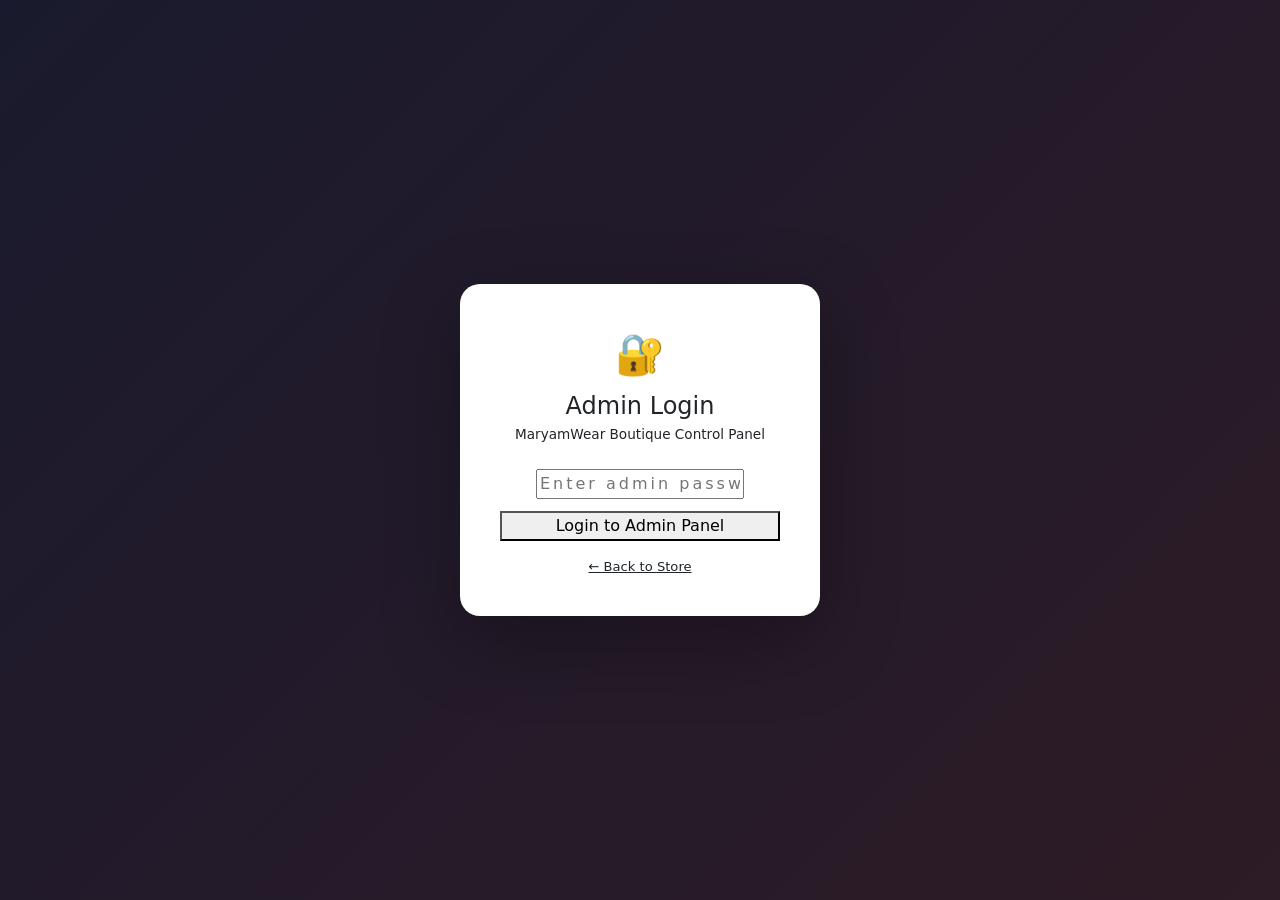
==== admin.html @ 5d478c79 "Add files via upload" ====
<!DOCTYPE html>
<html lang="en">
<head>
  <meta charset="UTF-8"/>
  <meta name="viewport" content="width=device-width, initial-scale=1.0"/>
  <title>Admin Panel — MaryamWear Boutique</title>
  <link href="https://cdn.jsdelivr.net/npm/bootstrap@5.3.2/dist/css/bootstrap.min.css" rel="stylesheet">
  <link rel="stylesheet" href="../css/style.css">
  <link rel="stylesheet" href="../css/admin.css">
</head>
<body>

<!-- ══════════════════════════════════════════
     AUTH GATE
══════════════════════════════════════════ -->
<div id="authGate" style="
  position:fixed;inset:0;background:linear-gradient(135deg,#1a1a2e,#2d1b25);
  display:flex;align-items:center;justify-content:center;z-index:9999;">
  <div style="background:#fff;border-radius:20px;padding:40px;width:360px;max-width:90%;text-align:center;box-shadow:0 24px 80px rgba(0,0,0,0.3);">
    <div style="font-size:2.5rem;margin-bottom:8px;">🔐</div>
    <h2 style="font-family:var(--font-head);font-size:1.5rem;margin-bottom:4px;color:var(--dark);">Admin Login</h2>
    <p style="font-size:0.85rem;color:var(--muted);margin-bottom:24px;">MaryamWear Boutique Control Panel</p>
    <input type="password" id="adminPass" class="form-input-admin" placeholder="Enter admin password"
      style="margin-bottom:12px;text-align:center;letter-spacing:3px;"
      onkeydown="if(event.key==='Enter') adminLogin()">
    <div id="authError" style="display:none;color:#c0392b;font-size:0.82rem;margin-bottom:12px;">
      ✕ Incorrect password. Try <strong>admin123</strong>
    </div>
    <button class="btn-primary-custom w-100" onclick="adminLogin()" style="justify-content:center;">
      Login to Admin Panel
    </button>
    <a href="../index.html" style="display:block;margin-top:16px;font-size:0.82rem;color:var(--muted);">← Back to Store</a>
  </div>
</div>

<!-- ══════════════════════════════════════════
     ADMIN PANEL
══════════════════════════════════════════ -->
<div id="adminPanel" style="display:none;">
<div class="admin-wrapper">

  <!-- ── Sidebar ── -->
  <aside class="admin-sidebar" id="adminSidebar">
    <div class="admin-sidebar-brand">
      <div class="brand-name">Maryam<span>Wear</span></div>
      <div class="brand-sub">Admin Dashboard</div>
    </div>
    <nav class="admin-nav">
      <div class="admin-nav-label">Main</div>
      <button class="admin-nav-item active" data-section="products" onclick="setNavActive(this);showAdminSection('products')">
        <span class="nav-icon">📦</span> Products
      </button>
      <button class="admin-nav-item" data-section="orders" onclick="setNavActive(this);showAdminSection('orders')">
        <span class="nav-icon">🛒</span> Orders
      </button>

      <div class="admin-nav-label">Store</div>
      <a class="admin-nav-item" href="../index.html" target="_blank">
        <span class="nav-icon">🏪</span> View Store
      </a>
      <a class="admin-nav-item" href="products.html" target="_blank">
        <span class="nav-icon">🛍️</span> Shop Page
      </a>

      <div class="admin-nav-label">Account</div>
      <button class="admin-nav-item" onclick="adminLogout()">
        <span class="nav-icon">🚪</span> Logout
      </button>
    </nav>
  </aside>

  <!-- ── Main ── -->
  <div class="admin-main">

    <!-- Topbar -->
    <div class="admin-topbar">
      <div style="display:flex;align-items:center;gap:14px;">
        <button onclick="document.getElementById('adminSidebar').classList.toggle('open')"
          style="display:none;background:none;border:none;font-size:1.4rem;cursor:pointer;" id="hamburgerBtn">☰</button>
        <div class="admin-topbar-title" id="topbarTitle">Products</div>
      </div>
      <div style="display:flex;align-items:center;gap:12px;">
        <span style="font-size:0.82rem;color:var(--muted);">Logged in as <strong style="color:var(--dark);">Admin</strong></span>
        <button class="action-btn btn-delete" onclick="adminLogout()" style="padding:6px 12px;">Logout</button>
      </div>
    </div>

    <!-- Content -->
    <div class="admin-content" id="adminContentArea">

      <!-- ════════════════════════════════
           PRODUCTS SECTION
      ════════════════════════════════ -->
      <div id="section-products">

        <!-- Stat Cards -->
        <div class="row g-3 mb-4">
          <div class="col-6 col-lg-3">
            <div class="stat-card">
              <div class="stat-icon" style="background:#e8f5ee;">📦</div>
              <div>
                <div class="stat-num" id="statTotal">0</div>
                <div class="stat-label">Total Products</div>
              </div>
            </div>
          </div>
          <div class="col-6 col-lg-3">
            <div class="stat-card">
              <div class="stat-icon" style="background:#e6f1fb;">✅</div>
              <div>
                <div class="stat-num" id="statInStock">0</div>
                <div class="stat-label">In Stock</div>
              </div>
            </div>
          </div>
          <div class="col-6 col-lg-3">
            <div class="stat-card">
              <div class="stat-icon" style="background:var(--primary-lt);">🏷️</div>
              <div>
                <div class="stat-num" id="statOnSale">0</div>
                <div class="stat-label">On Sale</div>
              </div>
            </div>
          </div>
          <div class="col-6 col-lg-3">
            <div class="stat-card">
              <div class="stat-icon" style="background:#fff4e6;">🛒</div>
              <div>
                <div class="stat-num" id="statOrders">0</div>
                <div class="stat-label">Total Orders</div>
              </div>
            </div>
          </div>
        </div>

        <!-- ── ADD PRODUCT FORM ─────────── -->
        <div id="formSection" class="admin-form-section mb-4">
          <div class="admin-card">
            <div class="admin-card-header">
              <div class="admin-card-title" id="formSectionTitle">Add New Product</div>
              <button class="action-btn btn-delete" onclick="cancelForm()">✕ Cancel</button>
            </div>
            <div class="admin-card-body">
              <form id="productForm" onsubmit="event.preventDefault(); submitProduct();">

                <div class="form-row">
                  <!-- Product Name -->
                  <div class="form-group">
                    <label class="form-label-admin">Product Name <span class="required">*</span></label>
                    <input type="text" id="fName" class="form-input-admin" placeholder="e.g. Zara Lawn 3-Piece">
                    <div class="error-msg" id="errName"></div>
                  </div>
                  <!-- Category -->
                  <div class="form-group">
                    <label class="form-label-admin">Category <span class="required">*</span></label>
                    <select id="fCategory" class="form-input-admin">
                      <option value="lawn">🌸 Lawn Collection</option>
                      <option value="formal">👑 Formal Wear</option>
                      <option value="casual">👗 Casual Wear</option>
                    </select>
                  </div>
                </div>

                <div class="form-row">
                  <!-- Price -->
                  <div class="form-group">
                    <label class="form-label-admin">Original Price (Rs.) <span class="required">*</span></label>
                    <input type="number" id="fPrice" class="form-input-admin" placeholder="e.g. 3500" min="1">
                    <div class="error-msg" id="errPrice"></div>
                  </div>
                  <!-- Stock -->
                  <div class="form-group">
                    <label class="form-label-admin">Stock Quantity <span class="required">*</span></label>
                    <input type="number" id="fStock" class="form-input-admin" placeholder="e.g. 20" min="0">
                    <div class="error-msg" id="errStock"></div>
                  </div>
                </div>

                <div class="form-row">
                  <!-- Emoji -->
                  <div class="form-group">
                    <label class="form-label-admin">Emoji Icon</label>
                    <input type="text" id="fEmoji" class="form-input-admin" placeholder="e.g. 👗 🌸 👑" maxlength="4">
                  </div>
                  <!-- Colors -->
                  <div class="form-group">
                    <label class="form-label-admin">Colors (comma separated)</label>
                    <input type="text" id="fColors" class="form-input-admin" placeholder="e.g. Pink, Blue, White">
                  </div>
                </div>

                <!-- Description -->
                <div class="form-group">
                  <label class="form-label-admin">Description</label>
                  <textarea id="fDescription" class="form-input-admin" rows="3"
                    placeholder="Brief description of the product..."></textarea>
                </div>

                <!-- Sizes -->
                <div class="form-group">
                  <label class="form-label-admin">Available Sizes</label>
                  <div class="checkbox-group">
                    <label class="checkbox-item"><input type="checkbox" class="size-check" value="S"> S</label>
                    <label class="checkbox-item"><input type="checkbox" class="size-check" value="M"> M</label>
                    <label class="checkbox-item"><input type="checkbox" class="size-check" value="L"> L</label>
                    <label class="checkbox-item"><input type="checkbox" class="size-check" value="XL"> XL</label>
                    <label class="checkbox-item"><input type="checkbox" class="size-check" value="XXL"> XXL</label>
                    <label class="checkbox-item"><input type="checkbox" class="size-check" value="Unstitched"> Unstitched</label>
                  </div>
                </div>

                <!-- Flags -->
                <div class="form-group">
                  <label class="form-label-admin">Product Flags</label>
                  <div class="checkbox-group">
                    <label class="checkbox-item">
                      <input type="checkbox" id="fOnSale">
                      🏷️ Mark as Sale (20% off applied automatically)
                    </label>
                    <label class="checkbox-item">
                      <input type="checkbox" id="fIsNew">
                      ✨ Mark as New Arrival
                    </label>
                  </div>
                </div>

                <!-- Submit -->
                <div style="display:flex;gap:12px;flex-wrap:wrap;">
                  <button type="submit" class="btn-primary-custom" id="formSubmitBtn">
                    + Add Product
                  </button>
                  <button type="button" class="btn-outline-custom" onclick="cancelForm()">
                    Cancel
                  </button>
                </div>

              </form>
            </div>
          </div>
        </div>

        <!-- ── PRODUCT TABLE ─────────────── -->
        <div id="tableSection" class="admin-card">
          <div class="admin-card-header">
            <div class="admin-card-title">All Products</div>
            <div style="display:flex;gap:10px;flex-wrap:wrap;align-items:center;">
              <!-- Table search -->
              <div class="table-search-wrap">
                <input type="text" class="table-search" placeholder="Search products..."
                  oninput="refreshTable(this.value)">
              </div>
              <!-- Add button -->
              <button class="btn-primary-custom" onclick="openAddForm()">
                + Add Product
              </button>
            </div>
          </div>
          <!-- Scrollable table wrapper -->
          <div style="overflow-x:auto;">
            <table class="product-table">
              <thead>
                <tr>
                  <th>Product</th>
                  <th>Category</th>
                  <th>Price</th>
                  <th>Stock</th>
                  <th>Tags</th>
                  <th>Added</th>
                  <th>Actions</th>
                </tr>
              </thead>
              <tbody id="productTableBody">
                <tr><td colspan="7" style="text-align:center;padding:30px;color:var(--muted);">Loading...</td></tr>
              </tbody>
            </table>
          </div>
        </div>

      </div><!-- /section-products -->

      <!-- ════════════════════════════════
           ORDERS SECTION
      ════════════════════════════════ -->
      <div id="section-orders" style="display:none;">
        <div class="admin-card">
          <div class="admin-card-header">
            <div class="admin-card-title">Orders</div>
          </div>
          <div class="admin-card-body" id="ordersBody">
            <div style="text-align:center;padding:40px;color:var(--muted);">
              <div style="font-size:3rem;margin-bottom:12px;">🛒</div>
              <h4 style="font-family:var(--font-head);color:var(--dark);margin-bottom:6px;">No orders yet</h4>
              <p style="font-size:0.9rem;">Orders placed through the checkout page will appear here.</p>
            </div>
          </div>
        </div>
      </div>

    </div><!-- /admin-content -->
  </div><!-- /admin-main -->
</div><!-- /admin-wrapper -->
</div><!-- /adminPanel -->

<!-- ── Delete Confirm Overlay ── -->
<div class="confirm-overlay" id="confirmOverlay">
  <div class="confirm-box">
    <div class="confirm-icon">🗑️</div>
    <div class="confirm-title">Delete Product?</div>
    <div class="confirm-msg">
      Are you sure you want to delete <strong id="deleteProductName"></strong>?<br>
      This action cannot be undone.
    </div>
    <div style="display:flex;gap:10px;justify-content:center;">
      <button class="btn-outline-custom" onclick="cancelDelete()">Cancel</button>
      <button class="btn-primary-custom" onclick="executeDelete()"
        style="background:var(--primary);">Yes, Delete</button>
    </div>
  </div>
</div>

<script src="https://cdn.jsdelivr.net/npm/bootstrap@5.3.2/dist/js/bootstrap.bundle.min.js"></script>
<script type="module">
  import {
    getAll, getById, create, update, remove, seedProducts
  } from '../js/db.js';
  import { showToast } from '../js/ui.js';

  // ── Constants ─────────────────────────────────────────────────
  const COLLECTION = 'products';
  const ADMIN_PASS = 'admin123';
  let editingId    = null;
  let deleteTarget = null;
  let tableSearch  = '';

  // ── Seed demo data ────────────────────────────────────────────
  seedProducts();

  // ══════════════════════════════════════════════════════════════
  //  AUTH
  // ══════════════════════════════════════════════════════════════
  function checkAuth() {
    const authed = localStorage.getItem('mw_admin') === 'true';
    document.getElementById('authGate').style.display   = authed ? 'none' : 'flex';
    document.getElementById('adminPanel').style.display = authed ? 'flex' : 'none';
    if (authed) { refreshStats(); refreshTable(''); }
  }

  window.adminLogin = function() {
    const pass = document.getElementById('adminPass').value;
    const err  = document.getElementById('authError');
    if (pass === ADMIN_PASS) {
      localStorage.setItem('mw_admin', 'true');
      err.style.display = 'none';
      document.getElementById('adminPass').classList.remove('error');
      checkAuth();
      showToast('Welcome back, Admin!', 'success');
    } else {
      err.style.display = 'block';
      document.getElementById('adminPass').classList.add('error');
    }
  };

  window.adminLogout = function() {
    localStorage.removeItem('mw_admin');
    checkAuth();
  };

  // ══════════════════════════════════════════════════════════════
  //  STATS
  // ══════════════════════════════════════════════════════════════
  function refreshStats() {
    const products = getAll(COLLECTION);
    const orders   = getAll('orders');
    document.getElementById('statTotal').textContent   = products.length;
    document.getElementById('statInStock').textContent = products.filter(p => p.stock > 0).length;
    document.getElementById('statOnSale').textContent  = products.filter(p => p.onSale).length;
    document.getElementById('statOrders').textContent  = orders.length;
  }

  // ══════════════════════════════════════════════════════════════
  //  TABLE
  // ══════════════════════════════════════════════════════════════
  window.refreshTable = function(search = tableSearch) {
    tableSearch = search;
    let products = getAll(COLLECTION);
    if (search.trim()) {
      const q = search.toLowerCase();
      products = products.filter(p =>
        p.name.toLowerCase().includes(q) || p.category.toLowerCase().includes(q)
      );
    }
    const tbody = document.getElementById('productTableBody');
    if (!tbody) return;
    if (products.length === 0) {
      tbody.innerHTML = `<tr><td colspan="7" style="text-align:center;padding:40px;color:var(--muted);">
        ${search ? '🔍 No products match your search.' : '📦 No products yet. Click "+ Add Product" to start!'}
      </td></tr>`;
      return;
    }
    tbody.innerHTML = products.map(p => {
      const dp = p.onSale ? Math.round(p.price * 0.8) : p.price;
      let stockBadge;
      if (p.stock === 0)     stockBadge = `<span class="status-badge status-out">Out of Stock</span>`;
      else if (p.stock <= 5) stockBadge = `<span class="status-badge status-low-stock">Low (${p.stock})</span>`;
      else                   stockBadge = `<span class="status-badge status-in-stock">In Stock (${p.stock})</span>`;
      return `<tr>
        <td>
          <div class="product-name-cell">
            <div class="product-emoji-thumb">${p.emoji || '👗'}</div>
            <div>
              <div style="font-weight:600;color:var(--dark);font-size:0.88rem;">${p.name}</div>
              <div style="font-size:0.76rem;color:var(--muted);margin-top:1px;">${(p.sizes||[]).join(', ')}</div>
            </div>
          </div>
        </td>
        <td style="text-transform:capitalize;font-size:0.85rem;">${p.category}</td>
        <td>
          <div style="font-weight:700;color:var(--primary);">Rs. ${dp.toLocaleString()}</div>
          ${p.onSale ? `<div style="font-size:0.75rem;color:var(--muted);text-decoration:line-through;">Rs. ${p.price.toLocaleString()}</div>` : ''}
        </td>
        <td>${stockBadge}</td>
        <td>
          ${p.onSale ? '<span class="status-badge status-sale">Sale</span> ' : ''}
          ${p.isNew  ? '<span class="status-badge status-in-stock">New</span>' : ''}
          ${!p.onSale && !p.isNew ? '<span style="color:var(--muted);font-size:0.82rem;">—</span>' : ''}
        </td>
        <td style="font-size:0.78rem;color:var(--muted);">
          ${p.createdAt ? new Date(p.createdAt).toLocaleDateString('en-PK') : '—'}
        </td>
        <td>
          <div style="display:flex;gap:6px;">
            <button class="action-btn btn-edit"   onclick="openEditForm('${p.id}')">✏️ Edit</button>
            <button class="action-btn btn-delete" onclick="confirmDelete('${p.id}','${p.name.replace(/'/g,"\\'")}')">🗑 Delete</button>
          </div>
        </td>
      </tr>`;
    }).join('');
  };

  // ══════════════════════════════════════════════════════════════
  //  FORM OPEN / CLOSE
  // ══════════════════════════════════════════════════════════════
  window.openAddForm = function() {
    editingId = null;
    clearForm();
    document.getElementById('formSectionTitle').textContent = 'Add New Product';
    document.getElementById('formSubmitBtn').textContent    = '+ Add Product';
    document.getElementById('formSection').classList.add('visible');
    document.getElementById('formSection').scrollIntoView({ behavior: 'smooth', block: 'start' });
  };

  window.openEditForm = function(id) {
    const p = getById(COLLECTION, id);
    if (!p) return;
    editingId = id;
    document.getElementById('fName').value        = p.name        || '';
    document.getElementById('fCategory').value    = p.category    || 'lawn';
    document.getElementById('fPrice').value       = p.price       || '';
    document.getElementById('fStock').value       = p.stock       || '';
    document.getElementById('fEmoji').value       = p.emoji       || '';
    document.getElementById('fDescription').value = p.description || '';
    document.getElementById('fColors').value      = (p.colors||[]).join(', ');
    document.getElementById('fOnSale').checked    = !!p.onSale;
    document.getElementById('fIsNew').checked     = !!p.isNew;
    document.querySelectorAll('.size-check').forEach(cb => {
      cb.checked = (p.sizes||[]).includes(cb.value);
    });
    document.getElementById('formSectionTitle').textContent = 'Edit Product';
    document.getElementById('formSubmitBtn').textContent    = '💾 Save Changes';
    document.getElementById('formSection').classList.add('visible');
    document.getElementById('formSection').scrollIntoView({ behavior: 'smooth', block: 'start' });
  };

  window.cancelForm = function() {
    clearForm();
    document.getElementById('formSection').classList.remove('visible');
  };

  function clearForm() {
    document.getElementById('productForm').reset();
    editingId = null;
    document.querySelectorAll('.form-input-admin').forEach(el => el.classList.remove('error'));
    document.querySelectorAll('.error-msg').forEach(el => el.classList.remove('visible'));
  }

  // ══════════════════════════════════════════════════════════════
  //  FORM SUBMIT — CREATE or UPDATE
  // ══════════════════════════════════════════════════════════════
  window.submitProduct = function() {
    if (!validateForm()) return;
    const sizes  = [...document.querySelectorAll('.size-check:checked')].map(cb => cb.value);
    const colors = document.getElementById('fColors').value.split(',').map(s => s.trim()).filter(Boolean);
    const data   = {
      name:        document.getElementById('fName').value.trim(),
      category:    document.getElementById('fCategory').value,
      price:       Number(document.getElementById('fPrice').value),
      stock:       Number(document.getElementById('fStock').value),
      emoji:       document.getElementById('fEmoji').value.trim() || '👗',
      description: document.getElementById('fDescription').value.trim(),
      sizes, colors,
      onSale: document.getElementById('fOnSale').checked,
      isNew:  document.getElementById('fIsNew').checked,
      image:  '',
    };
    if (editingId) {
      update(COLLECTION, editingId, data);
      showToast(`"${data.name}" updated!`, 'success');
    } else {
      create(COLLECTION, data);
      showToast(`"${data.name}" added to catalog!`, 'success');
    }
    clearForm();
    document.getElementById('formSection').classList.remove('visible');
    refreshStats();
    refreshTable('');
  };

  function validateForm() {
    let valid = true;
    const rules = [
      { id:'fName',  errId:'errName',  check: v => v.trim().length >= 3, msg:'Name must be at least 3 characters.' },
      { id:'fPrice', errId:'errPrice', check: v => Number(v) > 0,        msg:'Price must be greater than 0.'       },
      { id:'fStock', errId:'errStock', check: v => Number(v) >= 0,       msg:'Stock cannot be negative.'           },
    ];
    rules.forEach(({ id, errId, check, msg }) => {
      const el  = document.getElementById(id);
      const err = document.getElementById(errId);
      const ok  = check(el.value);
      el.classList.toggle('error', !ok);
      if (err) { err.textContent = msg; err.classList.toggle('visible', !ok); }
      if (!ok) valid = false;
    });
    return valid;
  }

  // ══════════════════════════════════════════════════════════════
  //  DELETE
  // ══════════════════════════════════════════════════════════════
  window.confirmDelete = function(id, name) {
    deleteTarget = id;
    document.getElementById('deleteProductName').textContent = name;
    document.getElementById('confirmOverlay').classList.add('visible');
  };

  window.cancelDelete = function() {
    deleteTarget = null;
    document.getElementById('confirmOverlay').classList.remove('visible');
  };

  window.executeDelete = function() {
    if (!deleteTarget) return;
    const p = getById(COLLECTION, deleteTarget);
    remove(COLLECTION, deleteTarget);
    document.getElementById('confirmOverlay').classList.remove('visible');
    showToast(`"${p?.name || 'Product'}" deleted.`, 'error');
    deleteTarget = null;
    refreshStats();
    refreshTable('');
  };

  // ══════════════════════════════════════════════════════════════
  //  SECTION SWITCHER + NAV
  // ══════════════════════════════════════════════════════════════
  window.showAdminSection = function(section) {
    document.getElementById('section-products').style.display = section === 'products' ? 'block' : 'none';
    document.getElementById('section-orders').style.display   = section === 'orders'   ? 'block' : 'none';
    document.getElementById('topbarTitle').textContent = section === 'products' ? 'Products' : 'Orders';
    if (section === 'orders') renderOrders();
  };

  window.setNavActive = function(btn) {
    document.querySelectorAll('.admin-nav-item').forEach(el => el.classList.remove('active'));
    btn.classList.add('active');
  };

  // ── Orders ────────────────────────────────────────────────────
  function renderOrders() {
    const orders = getAll('orders');
    const body   = document.getElementById('ordersBody');
    if (orders.length === 0) {
      body.innerHTML = `<div style="text-align:center;padding:40px;color:var(--muted);">
        <div style="font-size:3rem;margin-bottom:12px;">🛒</div>
        <h4 style="font-family:var(--font-head);color:var(--dark);margin-bottom:6px;">No orders yet</h4>
        <p style="font-size:0.9rem;">Orders will appear here after customers check out.</p>
      </div>`; return;
    }
    body.innerHTML = `<div style="overflow-x:auto;">
      <table class="product-table">
        <thead><tr>
          <th>Order ID</th><th>Customer</th><th>Items</th>
          <th>Total</th><th>Payment</th><th>Date</th>
        </tr></thead>
        <tbody>
          ${orders.map(o => `<tr>
            <td style="font-family:monospace;font-size:0.78rem;">${o.id.slice(-8)}</td>
            <td><strong>${o.customer?.name||'—'}</strong><br>
              <span style="font-size:0.75rem;color:var(--muted);">${o.customer?.city||''}</span></td>
            <td>${(o.items||[]).length} item(s)</td>
            <td style="color:var(--primary);font-weight:700;">Rs. ${(o.total||0).toLocaleString()}</td>
            <td><span class="status-badge status-in-stock">${o.paymentMethod||'COD'}</span></td>
            <td style="font-size:0.78rem;color:var(--muted);">
              ${o.createdAt ? new Date(o.createdAt).toLocaleDateString('en-PK') : '—'}
            </td>
          </tr>`).join('')}
        </tbody>
      </table></div>`;
  }

  // ── Boot ──────────────────────────────────────────────────────
  checkAuth();
</script>
</body>
</html>
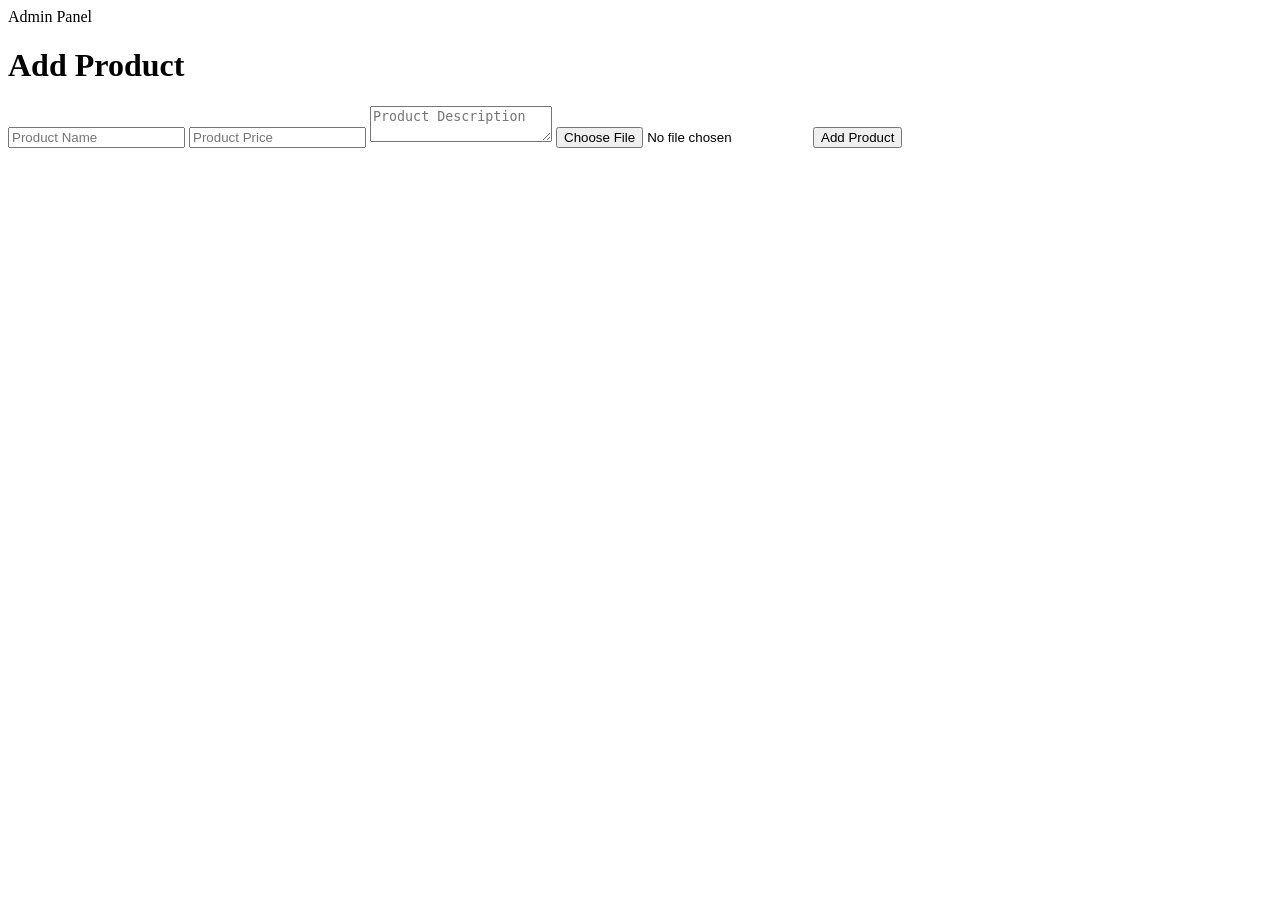
==== commit 39ea230f: "Add files via upload" ====
--- a/admin.html
+++ b/admin.html
@@ -1,613 +1,75 @@
 <!DOCTYPE html>
 <html lang="en">
 <head>
-  <meta charset="UTF-8"/>
-  <meta name="viewport" content="width=device-width, initial-scale=1.0"/>
-  <title>Admin Panel — MaryamWear Boutique</title>
-  <link href="https://cdn.jsdelivr.net/npm/bootstrap@5.3.2/dist/css/bootstrap.min.css" rel="stylesheet">
-  <link rel="stylesheet" href="../css/style.css">
-  <link rel="stylesheet" href="../css/admin.css">
+
+  <meta charset="UTF-8">
+
+  <meta
+    name="viewport"
+    content="width=device-width, initial-scale=1.0"
+  >
+
+  <title>Admin Panel</title>
+
+  <link
+    rel="stylesheet"
+    href="css/style.css"
+  >
+
 </head>
 <body>
 
-<!-- ══════════════════════════════════════════
-     AUTH GATE
-══════════════════════════════════════════ -->
-<div id="authGate" style="
-  position:fixed;inset:0;background:linear-gradient(135deg,#1a1a2e,#2d1b25);
-  display:flex;align-items:center;justify-content:center;z-index:9999;">
-  <div style="background:#fff;border-radius:20px;padding:40px;width:360px;max-width:90%;text-align:center;box-shadow:0 24px 80px rgba(0,0,0,0.3);">
-    <div style="font-size:2.5rem;margin-bottom:8px;">🔐</div>
-    <h2 style="font-family:var(--font-head);font-size:1.5rem;margin-bottom:4px;color:var(--dark);">Admin Login</h2>
-    <p style="font-size:0.85rem;color:var(--muted);margin-bottom:24px;">MaryamWear Boutique Control Panel</p>
-    <input type="password" id="adminPass" class="form-input-admin" placeholder="Enter admin password"
-      style="margin-bottom:12px;text-align:center;letter-spacing:3px;"
-      onkeydown="if(event.key==='Enter') adminLogin()">
-    <div id="authError" style="display:none;color:#c0392b;font-size:0.82rem;margin-bottom:12px;">
-      ✕ Incorrect password. Try <strong>admin123</strong>
+<header>
+
+  <nav class="navbar">
+
+    <div class="logo">
+      Admin Panel
     </div>
-    <button class="btn-primary-custom w-100" onclick="adminLogin()" style="justify-content:center;">
-      Login to Admin Panel
-    </button>
-    <a href="../index.html" style="display:block;margin-top:16px;font-size:0.82rem;color:var(--muted);">← Back to Store</a>
-  </div>
+
+  </nav>
+
+</header>
+
+<div class="admin-container">
+
+  <h1>Add Product</h1>
+
+  <input
+    type="text"
+    id="name"
+    placeholder="Product Name"
+  >
+
+  <input
+    type="number"
+    id="price"
+    placeholder="Product Price"
+  >
+
+  <textarea
+    id="description"
+    placeholder="Product Description"
+  ></textarea>
+
+  <input
+    type="file"
+    id="image"
+    accept="image/*"
+  >
+
+  <button onclick="addProduct()">
+    Add Product
+  </button>
+
 </div>
 
-<!-- ══════════════════════════════════════════
-     ADMIN PANEL
-══════════════════════════════════════════ -->
-<div id="adminPanel" style="display:none;">
-<div class="admin-wrapper">
+<section
+  class="products"
+  id="adminProducts"
+></section>
 
-  <!-- ── Sidebar ── -->
-  <aside class="admin-sidebar" id="adminSidebar">
-    <div class="admin-sidebar-brand">
-      <div class="brand-name">Maryam<span>Wear</span></div>
-      <div class="brand-sub">Admin Dashboard</div>
-    </div>
-    <nav class="admin-nav">
-      <div class="admin-nav-label">Main</div>
-      <button class="admin-nav-item active" data-section="products" onclick="setNavActive(this);showAdminSection('products')">
-        <span class="nav-icon">📦</span> Products
-      </button>
-      <button class="admin-nav-item" data-section="orders" onclick="setNavActive(this);showAdminSection('orders')">
-        <span class="nav-icon">🛒</span> Orders
-      </button>
+<script src="js/admin.js"></script>
 
-      <div class="admin-nav-label">Store</div>
-      <a class="admin-nav-item" href="../index.html" target="_blank">
-        <span class="nav-icon">🏪</span> View Store
-      </a>
-      <a class="admin-nav-item" href="products.html" target="_blank">
-        <span class="nav-icon">🛍️</span> Shop Page
-      </a>
-
-      <div class="admin-nav-label">Account</div>
-      <button class="admin-nav-item" onclick="adminLogout()">
-        <span class="nav-icon">🚪</span> Logout
-      </button>
-    </nav>
-  </aside>
-
-  <!-- ── Main ── -->
-  <div class="admin-main">
-
-    <!-- Topbar -->
-    <div class="admin-topbar">
-      <div style="display:flex;align-items:center;gap:14px;">
-        <button onclick="document.getElementById('adminSidebar').classList.toggle('open')"
-          style="display:none;background:none;border:none;font-size:1.4rem;cursor:pointer;" id="hamburgerBtn">☰</button>
-        <div class="admin-topbar-title" id="topbarTitle">Products</div>
-      </div>
-      <div style="display:flex;align-items:center;gap:12px;">
-        <span style="font-size:0.82rem;color:var(--muted);">Logged in as <strong style="color:var(--dark);">Admin</strong></span>
-        <button class="action-btn btn-delete" onclick="adminLogout()" style="padding:6px 12px;">Logout</button>
-      </div>
-    </div>
-
-    <!-- Content -->
-    <div class="admin-content" id="adminContentArea">
-
-      <!-- ════════════════════════════════
-           PRODUCTS SECTION
-      ════════════════════════════════ -->
-      <div id="section-products">
-
-        <!-- Stat Cards -->
-        <div class="row g-3 mb-4">
-          <div class="col-6 col-lg-3">
-            <div class="stat-card">
-              <div class="stat-icon" style="background:#e8f5ee;">📦</div>
-              <div>
-                <div class="stat-num" id="statTotal">0</div>
-                <div class="stat-label">Total Products</div>
-              </div>
-            </div>
-          </div>
-          <div class="col-6 col-lg-3">
-            <div class="stat-card">
-              <div class="stat-icon" style="background:#e6f1fb;">✅</div>
-              <div>
-                <div class="stat-num" id="statInStock">0</div>
-                <div class="stat-label">In Stock</div>
-              </div>
-            </div>
-          </div>
-          <div class="col-6 col-lg-3">
-            <div class="stat-card">
-              <div class="stat-icon" style="background:var(--primary-lt);">🏷️</div>
-              <div>
-                <div class="stat-num" id="statOnSale">0</div>
-                <div class="stat-label">On Sale</div>
-              </div>
-            </div>
-          </div>
-          <div class="col-6 col-lg-3">
-            <div class="stat-card">
-              <div class="stat-icon" style="background:#fff4e6;">🛒</div>
-              <div>
-                <div class="stat-num" id="statOrders">0</div>
-                <div class="stat-label">Total Orders</div>
-              </div>
-            </div>
-          </div>
-        </div>
-
-        <!-- ── ADD PRODUCT FORM ─────────── -->
-        <div id="formSection" class="admin-form-section mb-4">
-          <div class="admin-card">
-            <div class="admin-card-header">
-              <div class="admin-card-title" id="formSectionTitle">Add New Product</div>
-              <button class="action-btn btn-delete" onclick="cancelForm()">✕ Cancel</button>
-            </div>
-            <div class="admin-card-body">
-              <form id="productForm" onsubmit="event.preventDefault(); submitProduct();">
-
-                <div class="form-row">
-                  <!-- Product Name -->
-                  <div class="form-group">
-                    <label class="form-label-admin">Product Name <span class="required">*</span></label>
-                    <input type="text" id="fName" class="form-input-admin" placeholder="e.g. Zara Lawn 3-Piece">
-                    <div class="error-msg" id="errName"></div>
-                  </div>
-                  <!-- Category -->
-                  <div class="form-group">
-                    <label class="form-label-admin">Category <span class="required">*</span></label>
-                    <select id="fCategory" class="form-input-admin">
-                      <option value="lawn">🌸 Lawn Collection</option>
-                      <option value="formal">👑 Formal Wear</option>
-                      <option value="casual">👗 Casual Wear</option>
-                    </select>
-                  </div>
-                </div>
-
-                <div class="form-row">
-                  <!-- Price -->
-                  <div class="form-group">
-                    <label class="form-label-admin">Original Price (Rs.) <span class="required">*</span></label>
-                    <input type="number" id="fPrice" class="form-input-admin" placeholder="e.g. 3500" min="1">
-                    <div class="error-msg" id="errPrice"></div>
-                  </div>
-                  <!-- Stock -->
-                  <div class="form-group">
-                    <label class="form-label-admin">Stock Quantity <span class="required">*</span></label>
-                    <input type="number" id="fStock" class="form-input-admin" placeholder="e.g. 20" min="0">
-                    <div class="error-msg" id="errStock"></div>
-                  </div>
-                </div>
-
-                <div class="form-row">
-                  <!-- Emoji -->
-                  <div class="form-group">
-                    <label class="form-label-admin">Emoji Icon</label>
-                    <input type="text" id="fEmoji" class="form-input-admin" placeholder="e.g. 👗 🌸 👑" maxlength="4">
-                  </div>
-                  <!-- Colors -->
-                  <div class="form-group">
-                    <label class="form-label-admin">Colors (comma separated)</label>
-                    <input type="text" id="fColors" class="form-input-admin" placeholder="e.g. Pink, Blue, White">
-                  </div>
-                </div>
-
-                <!-- Description -->
-                <div class="form-group">
-                  <label class="form-label-admin">Description</label>
-                  <textarea id="fDescription" class="form-input-admin" rows="3"
-                    placeholder="Brief description of the product..."></textarea>
-                </div>
-
-                <!-- Sizes -->
-                <div class="form-group">
-                  <label class="form-label-admin">Available Sizes</label>
-                  <div class="checkbox-group">
-                    <label class="checkbox-item"><input type="checkbox" class="size-check" value="S"> S</label>
-                    <label class="checkbox-item"><input type="checkbox" class="size-check" value="M"> M</label>
-                    <label class="checkbox-item"><input type="checkbox" class="size-check" value="L"> L</label>
-                    <label class="checkbox-item"><input type="checkbox" class="size-check" value="XL"> XL</label>
-                    <label class="checkbox-item"><input type="checkbox" class="size-check" value="XXL"> XXL</label>
-                    <label class="checkbox-item"><input type="checkbox" class="size-check" value="Unstitched"> Unstitched</label>
-                  </div>
-                </div>
-
-                <!-- Flags -->
-                <div class="form-group">
-                  <label class="form-label-admin">Product Flags</label>
-                  <div class="checkbox-group">
-                    <label class="checkbox-item">
-                      <input type="checkbox" id="fOnSale">
-                      🏷️ Mark as Sale (20% off applied automatically)
-                    </label>
-                    <label class="checkbox-item">
-                      <input type="checkbox" id="fIsNew">
-                      ✨ Mark as New Arrival
-                    </label>
-                  </div>
-                </div>
-
-                <!-- Submit -->
-                <div style="display:flex;gap:12px;flex-wrap:wrap;">
-                  <button type="submit" class="btn-primary-custom" id="formSubmitBtn">
-                    + Add Product
-                  </button>
-                  <button type="button" class="btn-outline-custom" onclick="cancelForm()">
-                    Cancel
-                  </button>
-                </div>
-
-              </form>
-            </div>
-          </div>
-        </div>
-
-        <!-- ── PRODUCT TABLE ─────────────── -->
-        <div id="tableSection" class="admin-card">
-          <div class="admin-card-header">
-            <div class="admin-card-title">All Products</div>
-            <div style="display:flex;gap:10px;flex-wrap:wrap;align-items:center;">
-              <!-- Table search -->
-              <div class="table-search-wrap">
-                <input type="text" class="table-search" placeholder="Search products..."
-                  oninput="refreshTable(this.value)">
-              </div>
-              <!-- Add button -->
-              <button class="btn-primary-custom" onclick="openAddForm()">
-                + Add Product
-              </button>
-            </div>
-          </div>
-          <!-- Scrollable table wrapper -->
-          <div style="overflow-x:auto;">
-            <table class="product-table">
-              <thead>
-                <tr>
-                  <th>Product</th>
-                  <th>Category</th>
-                  <th>Price</th>
-                  <th>Stock</th>
-                  <th>Tags</th>
-                  <th>Added</th>
-                  <th>Actions</th>
-                </tr>
-              </thead>
-              <tbody id="productTableBody">
-                <tr><td colspan="7" style="text-align:center;padding:30px;color:var(--muted);">Loading...</td></tr>
-              </tbody>
-            </table>
-          </div>
-        </div>
-
-      </div><!-- /section-products -->
-
-      <!-- ════════════════════════════════
-           ORDERS SECTION
-      ════════════════════════════════ -->
-      <div id="section-orders" style="display:none;">
-        <div class="admin-card">
-          <div class="admin-card-header">
-            <div class="admin-card-title">Orders</div>
-          </div>
-          <div class="admin-card-body" id="ordersBody">
-            <div style="text-align:center;padding:40px;color:var(--muted);">
-              <div style="font-size:3rem;margin-bottom:12px;">🛒</div>
-              <h4 style="font-family:var(--font-head);color:var(--dark);margin-bottom:6px;">No orders yet</h4>
-              <p style="font-size:0.9rem;">Orders placed through the checkout page will appear here.</p>
-            </div>
-          </div>
-        </div>
-      </div>
-
-    </div><!-- /admin-content -->
-  </div><!-- /admin-main -->
-</div><!-- /admin-wrapper -->
-</div><!-- /adminPanel -->
-
-<!-- ── Delete Confirm Overlay ── -->
-<div class="confirm-overlay" id="confirmOverlay">
-  <div class="confirm-box">
-    <div class="confirm-icon">🗑️</div>
-    <div class="confirm-title">Delete Product?</div>
-    <div class="confirm-msg">
-      Are you sure you want to delete <strong id="deleteProductName"></strong>?<br>
-      This action cannot be undone.
-    </div>
-    <div style="display:flex;gap:10px;justify-content:center;">
-      <button class="btn-outline-custom" onclick="cancelDelete()">Cancel</button>
-      <button class="btn-primary-custom" onclick="executeDelete()"
-        style="background:var(--primary);">Yes, Delete</button>
-    </div>
-  </div>
-</div>
-
-<script src="https://cdn.jsdelivr.net/npm/bootstrap@5.3.2/dist/js/bootstrap.bundle.min.js"></script>
-<script type="module">
-  import {
-    getAll, getById, create, update, remove, seedProducts
-  } from '../js/db.js';
-  import { showToast } from '../js/ui.js';
-
-  // ── Constants ─────────────────────────────────────────────────
-  const COLLECTION = 'products';
-  const ADMIN_PASS = 'admin123';
-  let editingId    = null;
-  let deleteTarget = null;
-  let tableSearch  = '';
-
-  // ── Seed demo data ────────────────────────────────────────────
-  seedProducts();
-
-  // ══════════════════════════════════════════════════════════════
-  //  AUTH
-  // ══════════════════════════════════════════════════════════════
-  function checkAuth() {
-    const authed = localStorage.getItem('mw_admin') === 'true';
-    document.getElementById('authGate').style.display   = authed ? 'none' : 'flex';
-    document.getElementById('adminPanel').style.display = authed ? 'flex' : 'none';
-    if (authed) { refreshStats(); refreshTable(''); }
-  }
-
-  window.adminLogin = function() {
-    const pass = document.getElementById('adminPass').value;
-    const err  = document.getElementById('authError');
-    if (pass === ADMIN_PASS) {
-      localStorage.setItem('mw_admin', 'true');
-      err.style.display = 'none';
-      document.getElementById('adminPass').classList.remove('error');
-      checkAuth();
-      showToast('Welcome back, Admin!', 'success');
-    } else {
-      err.style.display = 'block';
-      document.getElementById('adminPass').classList.add('error');
-    }
-  };
-
-  window.adminLogout = function() {
-    localStorage.removeItem('mw_admin');
-    checkAuth();
-  };
-
-  // ══════════════════════════════════════════════════════════════
-  //  STATS
-  // ══════════════════════════════════════════════════════════════
-  function refreshStats() {
-    const products = getAll(COLLECTION);
-    const orders   = getAll('orders');
-    document.getElementById('statTotal').textContent   = products.length;
-    document.getElementById('statInStock').textContent = products.filter(p => p.stock > 0).length;
-    document.getElementById('statOnSale').textContent  = products.filter(p => p.onSale).length;
-    document.getElementById('statOrders').textContent  = orders.length;
-  }
-
-  // ══════════════════════════════════════════════════════════════
-  //  TABLE
-  // ══════════════════════════════════════════════════════════════
-  window.refreshTable = function(search = tableSearch) {
-    tableSearch = search;
-    let products = getAll(COLLECTION);
-    if (search.trim()) {
-      const q = search.toLowerCase();
-      products = products.filter(p =>
-        p.name.toLowerCase().includes(q) || p.category.toLowerCase().includes(q)
-      );
-    }
-    const tbody = document.getElementById('productTableBody');
-    if (!tbody) return;
-    if (products.length === 0) {
-      tbody.innerHTML = `<tr><td colspan="7" style="text-align:center;padding:40px;color:var(--muted);">
-        ${search ? '🔍 No products match your search.' : '📦 No products yet. Click "+ Add Product" to start!'}
-      </td></tr>`;
-      return;
-    }
-    tbody.innerHTML = products.map(p => {
-      const dp = p.onSale ? Math.round(p.price * 0.8) : p.price;
-      let stockBadge;
-      if (p.stock === 0)     stockBadge = `<span class="status-badge status-out">Out of Stock</span>`;
-      else if (p.stock <= 5) stockBadge = `<span class="status-badge status-low-stock">Low (${p.stock})</span>`;
-      else                   stockBadge = `<span class="status-badge status-in-stock">In Stock (${p.stock})</span>`;
-      return `<tr>
-        <td>
-          <div class="product-name-cell">
-            <div class="product-emoji-thumb">${p.emoji || '👗'}</div>
-            <div>
-              <div style="font-weight:600;color:var(--dark);font-size:0.88rem;">${p.name}</div>
-              <div style="font-size:0.76rem;color:var(--muted);margin-top:1px;">${(p.sizes||[]).join(', ')}</div>
-            </div>
-          </div>
-        </td>
-        <td style="text-transform:capitalize;font-size:0.85rem;">${p.category}</td>
-        <td>
-          <div style="font-weight:700;color:var(--primary);">Rs. ${dp.toLocaleString()}</div>
-          ${p.onSale ? `<div style="font-size:0.75rem;color:var(--muted);text-decoration:line-through;">Rs. ${p.price.toLocaleString()}</div>` : ''}
-        </td>
-        <td>${stockBadge}</td>
-        <td>
-          ${p.onSale ? '<span class="status-badge status-sale">Sale</span> ' : ''}
-          ${p.isNew  ? '<span class="status-badge status-in-stock">New</span>' : ''}
-          ${!p.onSale && !p.isNew ? '<span style="color:var(--muted);font-size:0.82rem;">—</span>' : ''}
-        </td>
-        <td style="font-size:0.78rem;color:var(--muted);">
-          ${p.createdAt ? new Date(p.createdAt).toLocaleDateString('en-PK') : '—'}
-        </td>
-        <td>
-          <div style="display:flex;gap:6px;">
-            <button class="action-btn btn-edit"   onclick="openEditForm('${p.id}')">✏️ Edit</button>
-            <button class="action-btn btn-delete" onclick="confirmDelete('${p.id}','${p.name.replace(/'/g,"\\'")}')">🗑 Delete</button>
-          </div>
-        </td>
-      </tr>`;
-    }).join('');
-  };
-
-  // ══════════════════════════════════════════════════════════════
-  //  FORM OPEN / CLOSE
-  // ══════════════════════════════════════════════════════════════
-  window.openAddForm = function() {
-    editingId = null;
-    clearForm();
-    document.getElementById('formSectionTitle').textContent = 'Add New Product';
-    document.getElementById('formSubmitBtn').textContent    = '+ Add Product';
-    document.getElementById('formSection').classList.add('visible');
-    document.getElementById('formSection').scrollIntoView({ behavior: 'smooth', block: 'start' });
-  };
-
-  window.openEditForm = function(id) {
-    const p = getById(COLLECTION, id);
-    if (!p) return;
-    editingId = id;
-    document.getElementById('fName').value        = p.name        || '';
-    document.getElementById('fCategory').value    = p.category    || 'lawn';
-    document.getElementById('fPrice').value       = p.price       || '';
-    document.getElementById('fStock').value       = p.stock       || '';
-    document.getElementById('fEmoji').value       = p.emoji       || '';
-    document.getElementById('fDescription').value = p.description || '';
-    document.getElementById('fColors').value      = (p.colors||[]).join(', ');
-    document.getElementById('fOnSale').checked    = !!p.onSale;
-    document.getElementById('fIsNew').checked     = !!p.isNew;
-    document.querySelectorAll('.size-check').forEach(cb => {
-      cb.checked = (p.sizes||[]).includes(cb.value);
-    });
-    document.getElementById('formSectionTitle').textContent = 'Edit Product';
-    document.getElementById('formSubmitBtn').textContent    = '💾 Save Changes';
-    document.getElementById('formSection').classList.add('visible');
-    document.getElementById('formSection').scrollIntoView({ behavior: 'smooth', block: 'start' });
-  };
-
-  window.cancelForm = function() {
-    clearForm();
-    document.getElementById('formSection').classList.remove('visible');
-  };
-
-  function clearForm() {
-    document.getElementById('productForm').reset();
-    editingId = null;
-    document.querySelectorAll('.form-input-admin').forEach(el => el.classList.remove('error'));
-    document.querySelectorAll('.error-msg').forEach(el => el.classList.remove('visible'));
-  }
-
-  // ══════════════════════════════════════════════════════════════
-  //  FORM SUBMIT — CREATE or UPDATE
-  // ══════════════════════════════════════════════════════════════
-  window.submitProduct = function() {
-    if (!validateForm()) return;
-    const sizes  = [...document.querySelectorAll('.size-check:checked')].map(cb => cb.value);
-    const colors = document.getElementById('fColors').value.split(',').map(s => s.trim()).filter(Boolean);
-    const data   = {
-      name:        document.getElementById('fName').value.trim(),
-      category:    document.getElementById('fCategory').value,
-      price:       Number(document.getElementById('fPrice').value),
-      stock:       Number(document.getElementById('fStock').value),
-      emoji:       document.getElementById('fEmoji').value.trim() || '👗',
-      description: document.getElementById('fDescription').value.trim(),
-      sizes, colors,
-      onSale: document.getElementById('fOnSale').checked,
-      isNew:  document.getElementById('fIsNew').checked,
-      image:  '',
-    };
-    if (editingId) {
-      update(COLLECTION, editingId, data);
-      showToast(`"${data.name}" updated!`, 'success');
-    } else {
-      create(COLLECTION, data);
-      showToast(`"${data.name}" added to catalog!`, 'success');
-    }
-    clearForm();
-    document.getElementById('formSection').classList.remove('visible');
-    refreshStats();
-    refreshTable('');
-  };
-
-  function validateForm() {
-    let valid = true;
-    const rules = [
-      { id:'fName',  errId:'errName',  check: v => v.trim().length >= 3, msg:'Name must be at least 3 characters.' },
-      { id:'fPrice', errId:'errPrice', check: v => Number(v) > 0,        msg:'Price must be greater than 0.'       },
-      { id:'fStock', errId:'errStock', check: v => Number(v) >= 0,       msg:'Stock cannot be negative.'           },
-    ];
-    rules.forEach(({ id, errId, check, msg }) => {
-      const el  = document.getElementById(id);
-      const err = document.getElementById(errId);
-      const ok  = check(el.value);
-      el.classList.toggle('error', !ok);
-      if (err) { err.textContent = msg; err.classList.toggle('visible', !ok); }
-      if (!ok) valid = false;
-    });
-    return valid;
-  }
-
-  // ══════════════════════════════════════════════════════════════
-  //  DELETE
-  // ══════════════════════════════════════════════════════════════
-  window.confirmDelete = function(id, name) {
-    deleteTarget = id;
-    document.getElementById('deleteProductName').textContent = name;
-    document.getElementById('confirmOverlay').classList.add('visible');
-  };
-
-  window.cancelDelete = function() {
-    deleteTarget = null;
-    document.getElementById('confirmOverlay').classList.remove('visible');
-  };
-
-  window.executeDelete = function() {
-    if (!deleteTarget) return;
-    const p = getById(COLLECTION, deleteTarget);
-    remove(COLLECTION, deleteTarget);
-    document.getElementById('confirmOverlay').classList.remove('visible');
-    showToast(`"${p?.name || 'Product'}" deleted.`, 'error');
-    deleteTarget = null;
-    refreshStats();
-    refreshTable('');
-  };
-
-  // ══════════════════════════════════════════════════════════════
-  //  SECTION SWITCHER + NAV
-  // ══════════════════════════════════════════════════════════════
-  window.showAdminSection = function(section) {
-    document.getElementById('section-products').style.display = section === 'products' ? 'block' : 'none';
-    document.getElementById('section-orders').style.display   = section === 'orders'   ? 'block' : 'none';
-    document.getElementById('topbarTitle').textContent = section === 'products' ? 'Products' : 'Orders';
-    if (section === 'orders') renderOrders();
-  };
-
-  window.setNavActive = function(btn) {
-    document.querySelectorAll('.admin-nav-item').forEach(el => el.classList.remove('active'));
-    btn.classList.add('active');
-  };
-
-  // ── Orders ────────────────────────────────────────────────────
-  function renderOrders() {
-    const orders = getAll('orders');
-    const body   = document.getElementById('ordersBody');
-    if (orders.length === 0) {
-      body.innerHTML = `<div style="text-align:center;padding:40px;color:var(--muted);">
-        <div style="font-size:3rem;margin-bottom:12px;">🛒</div>
-        <h4 style="font-family:var(--font-head);color:var(--dark);margin-bottom:6px;">No orders yet</h4>
-        <p style="font-size:0.9rem;">Orders will appear here after customers check out.</p>
-      </div>`; return;
-    }
-    body.innerHTML = `<div style="overflow-x:auto;">
-      <table class="product-table">
-        <thead><tr>
-          <th>Order ID</th><th>Customer</th><th>Items</th>
-          <th>Total</th><th>Payment</th><th>Date</th>
-        </tr></thead>
-        <tbody>
-          ${orders.map(o => `<tr>
-            <td style="font-family:monospace;font-size:0.78rem;">${o.id.slice(-8)}</td>
-            <td><strong>${o.customer?.name||'—'}</strong><br>
-              <span style="font-size:0.75rem;color:var(--muted);">${o.customer?.city||''}</span></td>
-            <td>${(o.items||[]).length} item(s)</td>
-            <td style="color:var(--primary);font-weight:700;">Rs. ${(o.total||0).toLocaleString()}</td>
-            <td><span class="status-badge status-in-stock">${o.paymentMethod||'COD'}</span></td>
-            <td style="font-size:0.78rem;color:var(--muted);">
-              ${o.createdAt ? new Date(o.createdAt).toLocaleDateString('en-PK') : '—'}
-            </td>
-          </tr>`).join('')}
-        </tbody>
-      </table></div>`;
-  }
-
-  // ── Boot ──────────────────────────────────────────────────────
-  checkAuth();
-</script>
 </body>
 </html>
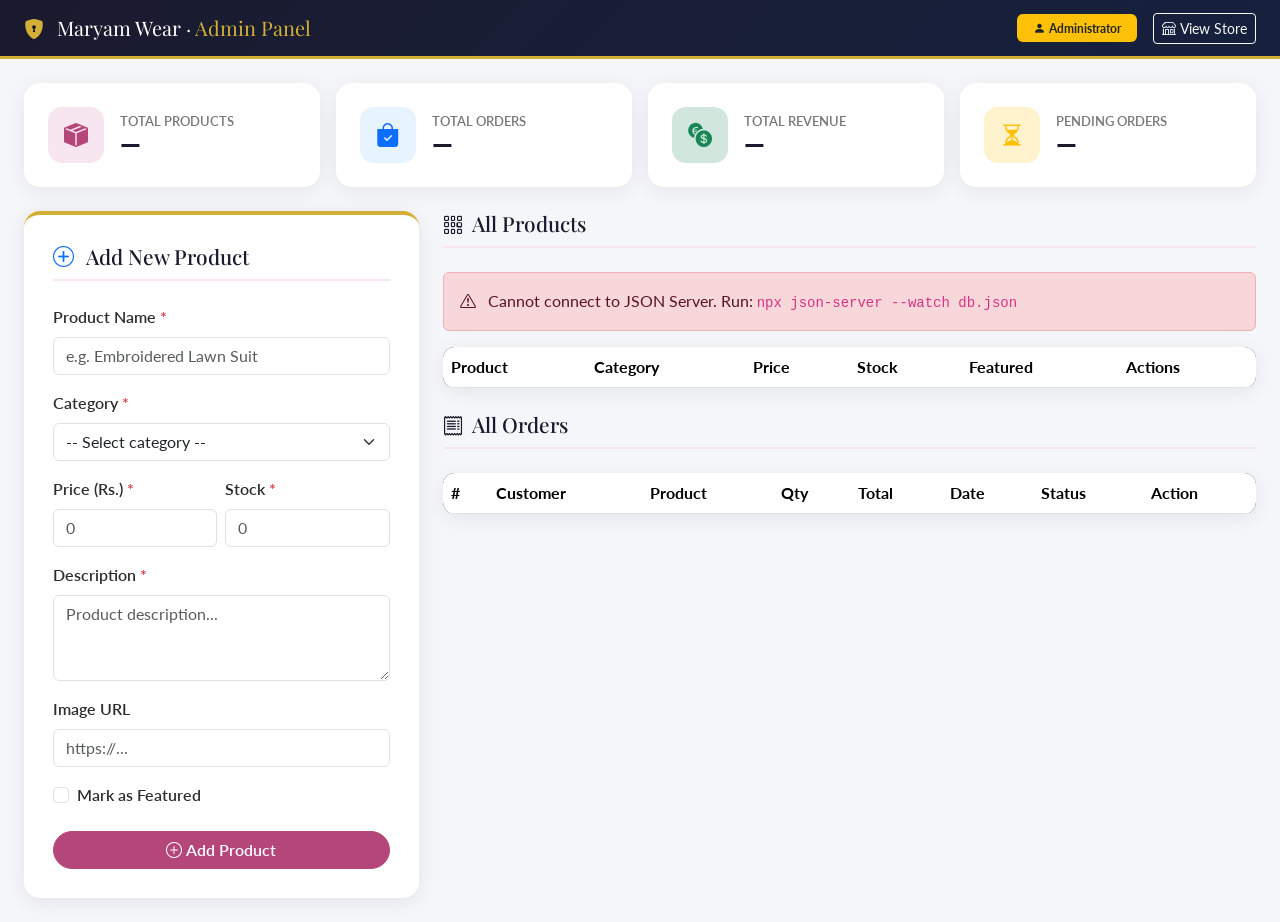
==== commit a9781b33: "Add files via upload" ====
--- a/admin.html
+++ b/admin.html
@@ -1,75 +1,274 @@
-<!DOCTYPE html>
-<html lang="en">
-<head>
-
-  <meta charset="UTF-8">
-
-  <meta
-    name="viewport"
-    content="width=device-width, initial-scale=1.0"
-  >
-
-  <title>Admin Panel</title>
-
-  <link
-    rel="stylesheet"
-    href="css/style.css"
-  >
-
-</head>
-<body>
-
-<header>
-
-  <nav class="navbar">
-
-    <div class="logo">
-      Admin Panel
-    </div>
-
-  </nav>
-
-</header>
-
-<div class="admin-container">
-
-  <h1>Add Product</h1>
-
-  <input
-    type="text"
-    id="name"
-    placeholder="Product Name"
-  >
-
-  <input
-    type="number"
-    id="price"
-    placeholder="Product Price"
-  >
-
-  <textarea
-    id="description"
-    placeholder="Product Description"
-  ></textarea>
-
-  <input
-    type="file"
-    id="image"
-    accept="image/*"
-  >
-
-  <button onclick="addProduct()">
-    Add Product
-  </button>
-
-</div>
-
-<section
-  class="products"
-  id="adminProducts"
-></section>
-
-<script src="js/admin.js"></script>
-
-</body>
+<!DOCTYPE html>
+<html lang="en">
+<head>
+  <meta charset="UTF-8"/>
+  <meta name="viewport" content="width=device-width, initial-scale=1.0"/>
+  <title>Admin Panel — Maryam Wear Boutique</title>
+
+  <!-- Bootstrap 5 CSS -->
+  <link href="https://cdn.jsdelivr.net/npm/bootstrap@5.3.3/dist/css/bootstrap.min.css" rel="stylesheet"/>
+  <!-- Bootstrap Icons -->
+  <link href="https://cdn.jsdelivr.net/npm/bootstrap-icons@1.11.3/font/bootstrap-icons.css" rel="stylesheet"/>
+  <!-- Google Fonts -->
+  <link href="https://fonts.googleapis.com/css2?family=Playfair+Display:wght@600;700&family=Lato:wght@300;400;700&display=swap" rel="stylesheet"/>
+  <!-- Custom CSS (shared) -->
+  <link rel="stylesheet" href="style.css"/>
+</head>
+<body style="background:#f4f6f9;">
+
+  <!-- ═══════════════════════════════════════
+       ADMIN NAVBAR — visually distinct (dark navy + gold)
+  ═══════════════════════════════════════ -->
+  <nav class="navbar navbar-expand-lg navbar-dark sticky-top" id="adminNav">
+    <div class="container-fluid px-4">
+      <a class="navbar-brand font-playfair" href="admin.html">
+        <i class="bi bi-shield-lock-fill me-2" style="color:var(--accent)"></i>
+        Maryam Wear · <span style="color:var(--accent)">Admin Panel</span>
+      </a>
+      <div class="ms-auto d-flex align-items-center gap-3">
+        <span class="badge bg-warning text-dark fw-bold px-3 py-2">
+          <i class="bi bi-person-fill me-1"></i>Administrator
+        </span>
+        <a href="index.html" class="btn btn-outline-light btn-sm">
+          <i class="bi bi-shop me-1"></i>View Store
+        </a>
+      </div>
+    </div>
+  </nav>
+
+  <div class="container-fluid px-4 py-4">
+
+    <!-- ═══════════════════════════════════════
+         STATS SECTION (3 required by rubric)
+    ═══════════════════════════════════════ -->
+    <div class="row g-3 mb-4">
+
+      <div class="col-sm-6 col-xl-3">
+        <div class="admin-stat-card" style="background:white;">
+          <div class="stat-icon" style="background:#f7e6ef;">
+            <i class="bi bi-box-seam-fill" style="color:var(--primary)"></i>
+          </div>
+          <div>
+            <div class="stat-label">Total Products</div>
+            <div class="stat-value" id="stat-products">—</div>
+          </div>
+        </div>
+      </div>
+
+      <div class="col-sm-6 col-xl-3">
+        <div class="admin-stat-card" style="background:white;">
+          <div class="stat-icon" style="background:#e7f3ff;">
+            <i class="bi bi-bag-check-fill" style="color:#0d6efd"></i>
+          </div>
+          <div>
+            <div class="stat-label">Total Orders</div>
+            <div class="stat-value" id="stat-orders">—</div>
+          </div>
+        </div>
+      </div>
+
+      <div class="col-sm-6 col-xl-3">
+        <div class="admin-stat-card" style="background:white;">
+          <div class="stat-icon" style="background:#d1e7dd;">
+            <i class="bi bi-currency-exchange" style="color:#198754"></i>
+          </div>
+          <div>
+            <div class="stat-label">Total Revenue</div>
+            <div class="stat-value" id="stat-revenue">—</div>
+          </div>
+        </div>
+      </div>
+
+      <div class="col-sm-6 col-xl-3">
+        <div class="admin-stat-card" style="background:white;">
+          <div class="stat-icon" style="background:#fff3cd;">
+            <i class="bi bi-hourglass-split" style="color:#ffc107"></i>
+          </div>
+          <div>
+            <div class="stat-label">Pending Orders</div>
+            <div class="stat-value" id="stat-pending">—</div>
+          </div>
+        </div>
+      </div>
+
+    </div>
+
+    <!-- ═══════════════════════════════════════
+         MAIN CONTENT AREA (Products + Orders)
+    ═══════════════════════════════════════ -->
+    <div class="row g-4">
+
+      <!-- LEFT COLUMN: Add/Edit Product Form -->
+      <div class="col-lg-4">
+        <div class="admin-form-card">
+          <h5 class="admin-section-header">
+            <i class="bi bi-plus-circle me-2 text-primary"></i>
+            <span id="formTitle">Add New Product</span>
+          </h5>
+
+          <!-- Product Form Success/Error -->
+          <div id="productFormAlert" class="d-none mb-3"></div>
+
+          <form id="productForm" novalidate>
+            <input type="hidden" id="editProductId"/>
+
+            <div class="mb-3">
+              <label for="pName" class="form-label fw-semibold">Product Name <span class="text-danger">*</span></label>
+              <input type="text" class="form-control" id="pName" placeholder="e.g. Embroidered Lawn Suit"/>
+              <div class="invalid-feedback" id="err-pName"></div>
+            </div>
+
+            <div class="mb-3">
+              <label for="pCategory" class="form-label fw-semibold">Category <span class="text-danger">*</span></label>
+              <select class="form-select" id="pCategory">
+                <option value="">-- Select category --</option>
+                <option>Lawn</option>
+                <option>Chiffon</option>
+                <option>Kurti</option>
+                <option>Bridal</option>
+                <option>Winter</option>
+              </select>
+              <div class="invalid-feedback" id="err-pCategory"></div>
+            </div>
+
+            <div class="row g-2 mb-3">
+              <div class="col-6">
+                <label for="pPrice" class="form-label fw-semibold">Price (Rs.) <span class="text-danger">*</span></label>
+                <input type="number" class="form-control" id="pPrice" placeholder="0" min="1"/>
+                <div class="invalid-feedback" id="err-pPrice"></div>
+              </div>
+              <div class="col-6">
+                <label for="pStock" class="form-label fw-semibold">Stock <span class="text-danger">*</span></label>
+                <input type="number" class="form-control" id="pStock" placeholder="0" min="0"/>
+                <div class="invalid-feedback" id="err-pStock"></div>
+              </div>
+            </div>
+
+            <div class="mb-3">
+              <label for="pDescription" class="form-label fw-semibold">Description <span class="text-danger">*</span></label>
+              <textarea class="form-control" id="pDescription" rows="3" placeholder="Product description..."></textarea>
+              <div class="invalid-feedback" id="err-pDescription"></div>
+            </div>
+
+            <div class="mb-3">
+              <label for="pImage" class="form-label fw-semibold">Image URL</label>
+              <input type="url" class="form-control" id="pImage" placeholder="https://..."/>
+            </div>
+
+            <div class="mb-4 form-check">
+              <input type="checkbox" class="form-check-input" id="pFeatured"/>
+              <label class="form-check-label fw-semibold" for="pFeatured">Mark as Featured</label>
+            </div>
+
+            <div class="d-flex gap-2">
+              <button type="submit" class="btn btn-primary flex-fill" id="productSubmitBtn">
+                <i class="bi bi-plus-circle me-1"></i>Add Product
+              </button>
+              <button type="button" class="btn btn-outline-secondary" id="cancelEditBtn" onclick="cancelEdit()" style="display:none">
+                Cancel
+              </button>
+            </div>
+          </form>
+        </div>
+      </div>
+
+      <!-- RIGHT COLUMN: Products Table + Orders Table -->
+      <div class="col-lg-8">
+
+        <!-- Products Table -->
+        <div class="mb-4">
+          <h5 class="admin-section-header font-playfair">
+            <i class="bi bi-grid-3x3-gap me-2"></i>All Products
+          </h5>
+
+          <div id="productsLoadingState" class="text-center py-4">
+            <div class="spinner-border text-primary" role="status"></div>
+            <p class="text-muted mt-2 small">Loading products...</p>
+          </div>
+
+          <div id="productsErrorState" class="alert alert-danger d-none">
+            <i class="bi bi-exclamation-triangle me-2"></i>
+            Cannot connect to JSON Server. Run: <code>npx json-server --watch db.json</code>
+          </div>
+
+          <div class="table-responsive admin-table d-none" id="productsTableWrapper">
+            <table class="table table-hover mb-0">
+              <thead>
+                <tr>
+                  <th>Product</th>
+                  <th>Category</th>
+                  <th>Price</th>
+                  <th>Stock</th>
+                  <th>Featured</th>
+                  <th>Actions</th>
+                </tr>
+              </thead>
+              <tbody id="productsTableBody"></tbody>
+            </table>
+          </div>
+        </div>
+
+        <!-- Orders Table -->
+        <div>
+          <h5 class="admin-section-header font-playfair">
+            <i class="bi bi-receipt me-2"></i>All Orders
+          </h5>
+
+          <div id="ordersLoadingState" class="text-center py-4">
+            <div class="spinner-border text-primary" role="status"></div>
+            <p class="text-muted mt-2 small">Loading orders...</p>
+          </div>
+
+          <div class="table-responsive admin-table d-none" id="ordersTableWrapper">
+            <table class="table table-hover mb-0">
+              <thead>
+                <tr>
+                  <th>#</th>
+                  <th>Customer</th>
+                  <th>Product</th>
+                  <th>Qty</th>
+                  <th>Total</th>
+                  <th>Date</th>
+                  <th>Status</th>
+                  <th>Action</th>
+                </tr>
+              </thead>
+              <tbody id="ordersTableBody"></tbody>
+            </table>
+          </div>
+        </div>
+
+      </div><!-- /col -->
+    </div><!-- /row -->
+  </div><!-- /container -->
+
+  <!-- ═══════════════════════════════════════
+       DELETE CONFIRMATION MODAL
+  ═══════════════════════════════════════ -->
+  <div class="modal fade" id="deleteModal" tabindex="-1">
+    <div class="modal-dialog modal-sm">
+      <div class="modal-content">
+        <div class="modal-header border-0 pb-0">
+          <h6 class="modal-title fw-bold text-danger">
+            <i class="bi bi-exclamation-triangle me-2"></i>Confirm Delete
+          </h6>
+        </div>
+        <div class="modal-body">
+          <p class="text-muted mb-0">Are you sure you want to delete <strong id="deleteProductName"></strong>? This cannot be undone.</p>
+        </div>
+        <div class="modal-footer border-0 pt-0">
+          <button class="btn btn-sm btn-outline-secondary" data-bs-dismiss="modal">Cancel</button>
+          <button class="btn btn-sm btn-danger" id="confirmDeleteBtn">
+            <i class="bi bi-trash me-1"></i>Delete
+          </button>
+        </div>
+      </div>
+    </div>
+  </div>
+
+  <!-- Bootstrap 5 JS -->
+  <script src="https://cdn.jsdelivr.net/npm/bootstrap@5.3.3/dist/js/bootstrap.bundle.min.js"></script>
+  <!-- Admin JS -->
+  <script src="admin.js"></script>
+</body>
 </html>
--- a/style.css
+++ b/style.css
@@ -0,0 +1,347 @@
+/* ═══════════════════════════════════════════════
+   MARYAM WEAR BOUTIQUE — style.css
+   Bootstrap 5 base + custom boutique overrides
+═══════════════════════════════════════════════ */
+
+/* ── CSS Variables (single source of truth) ── */
+:root {
+  --primary:        #b5467a;   /* rose pink */
+  --primary-dark:   #8c2f5c;
+  --primary-light:  #f7e6ef;
+  --accent:         #d4af37;   /* gold */
+  --accent-light:   #fdf6dc;
+  --dark:           #1a1a2e;
+  --text-muted:     #777;
+  --card-radius:    16px;
+  --transition:     0.3s ease;
+}
+
+/* ── Base & Typography ── */
+body {
+  font-family: 'Lato', sans-serif;
+  background: #fdfaf7;
+  color: #2d2d2d;
+}
+
+.font-playfair { font-family: 'Playfair Display', serif; }
+
+/* ── Navbar (User Panel) ── */
+#mainNav {
+  background: linear-gradient(135deg, var(--primary-dark), var(--primary));
+  box-shadow: 0 2px 20px rgba(181, 70, 122, 0.3);
+  padding: 0.8rem 0;
+}
+
+.brand-logo {
+  font-family: 'Playfair Display', serif;
+  font-size: 1.5rem;
+  letter-spacing: 0.5px;
+}
+
+/* ── Admin Navbar (visually distinct — rubric requirement) ── */
+#adminNav {
+  background: linear-gradient(135deg, #1a1a2e, #16213e) !important;
+  border-bottom: 3px solid var(--accent);
+}
+
+/* ── Hero Section ── */
+.hero-section {
+  min-height: 90vh;
+  background:
+    linear-gradient(rgba(26, 26, 46, 0.65), rgba(140, 47, 92, 0.55)),
+    url('https://images.unsplash.com/photo-1558769132-cb1aea458c5e?w=1400&fit=crop') center/cover no-repeat;
+  position: relative;
+}
+
+.hero-tagline {
+  font-size: 1rem;
+  letter-spacing: 3px;
+  text-transform: uppercase;
+  color: var(--accent);
+  font-weight: 300;
+}
+
+/* ── Section Titles ── */
+.section-title {
+  font-size: 2.2rem;
+  color: var(--primary-dark);
+  position: relative;
+  display: inline-block;
+  padding-bottom: 12px;
+}
+
+.section-title::after {
+  content: '';
+  position: absolute;
+  bottom: 0; left: 50%; transform: translateX(-50%);
+  width: 60px; height: 3px;
+  background: var(--accent);
+  border-radius: 2px;
+}
+
+/* ── Filter Buttons ── */
+.btn-filter {
+  border: 2px solid var(--primary);
+  color: var(--primary);
+  border-radius: 50px;
+  padding: 6px 22px;
+  font-size: 0.9rem;
+  font-weight: 600;
+  transition: var(--transition);
+}
+
+.btn-filter:hover,
+.btn-filter.active {
+  background: var(--primary);
+  color: white;
+  transform: translateY(-2px);
+  box-shadow: 0 6px 20px rgba(181, 70, 122, 0.3);
+}
+
+/* ── Product Cards ── */
+.product-card {
+  border: none;
+  border-radius: var(--card-radius);
+  overflow: hidden;
+  box-shadow: 0 4px 20px rgba(0,0,0,0.08);
+  transition: var(--transition);
+  background: white;
+  height: 100%;
+}
+
+.product-card:hover {
+  transform: translateY(-8px);
+  box-shadow: 0 12px 40px rgba(181, 70, 122, 0.2);
+}
+
+.product-img-wrapper {
+  position: relative;
+  height: 280px;
+  overflow: hidden;
+}
+
+.product-img-wrapper img {
+  width: 100%; height: 100%;
+  object-fit: cover;
+  transition: transform 0.5s ease;
+}
+
+.product-card:hover .product-img-wrapper img {
+  transform: scale(1.08);
+}
+
+.badge-featured {
+  position: absolute;
+  top: 12px; left: 12px;
+  background: var(--accent);
+  color: #2d2d2d;
+  font-size: 0.72rem;
+  font-weight: 700;
+  letter-spacing: 1px;
+  padding: 4px 12px;
+  border-radius: 50px;
+}
+
+.badge-category {
+  position: absolute;
+  top: 12px; right: 12px;
+  background: rgba(255,255,255,0.9);
+  color: var(--primary);
+  font-size: 0.72rem;
+  font-weight: 700;
+  padding: 4px 10px;
+  border-radius: 50px;
+}
+
+.product-body {
+  padding: 1.2rem;
+}
+
+.product-name {
+  font-family: 'Playfair Display', serif;
+  font-size: 1.05rem;
+  color: var(--dark);
+  margin-bottom: 4px;
+}
+
+.product-price {
+  font-size: 1.15rem;
+  font-weight: 700;
+  color: var(--primary);
+}
+
+.product-stock {
+  font-size: 0.8rem;
+  color: var(--text-muted);
+}
+
+.btn-add-cart {
+  background: var(--primary-light);
+  color: var(--primary);
+  border: 2px solid var(--primary);
+  border-radius: 50px;
+  padding: 6px 18px;
+  font-size: 0.85rem;
+  font-weight: 700;
+  transition: var(--transition);
+  width: 100%;
+}
+
+.btn-add-cart:hover {
+  background: var(--primary);
+  color: white;
+}
+
+.btn-order-now {
+  background: var(--primary);
+  color: white;
+  border: none;
+  border-radius: 50px;
+  padding: 6px 18px;
+  font-size: 0.85rem;
+  font-weight: 700;
+  transition: var(--transition);
+  width: 100%;
+}
+
+.btn-order-now:hover {
+  background: var(--primary-dark);
+  color: white;
+  transform: translateY(-1px);
+}
+
+/* ── Order Section ── */
+.order-section {
+  background: linear-gradient(135deg, var(--primary-dark) 0%, var(--primary) 100%);
+}
+
+.order-card {
+  background: white;
+  border-radius: var(--card-radius);
+  box-shadow: 0 20px 60px rgba(0,0,0,0.2);
+}
+
+/* ── Price Preview Box ── */
+.price-preview {
+  background: var(--primary-light);
+  border: 1px solid #e8c3d5;
+  border-radius: 10px;
+  padding: 12px 18px;
+}
+
+/* ── Primary Button Override ── */
+.btn-primary {
+  background: var(--primary) !important;
+  border-color: var(--primary) !important;
+  border-radius: 50px;
+  font-weight: 600;
+  transition: var(--transition);
+}
+.btn-primary:hover {
+  background: var(--primary-dark) !important;
+  border-color: var(--primary-dark) !important;
+  transform: translateY(-2px);
+  box-shadow: 0 8px 25px rgba(181, 70, 122, 0.35);
+}
+
+/* ── Cart Modal ── */
+.cart-item {
+  display: flex;
+  align-items: center;
+  gap: 1rem;
+  padding: 12px 0;
+  border-bottom: 1px solid #f0f0f0;
+}
+
+.cart-item img {
+  width: 65px; height: 80px;
+  object-fit: cover;
+  border-radius: 8px;
+  flex-shrink: 0;
+}
+
+.cart-empty {
+  text-align: center;
+  padding: 40px 0;
+  color: var(--text-muted);
+}
+
+/* ── Admin Dashboard ── */
+.admin-stat-card {
+  border: none;
+  border-radius: var(--card-radius);
+  padding: 1.5rem;
+  display: flex;
+  align-items: center;
+  gap: 1rem;
+  transition: var(--transition);
+  box-shadow: 0 4px 20px rgba(0,0,0,0.07);
+}
+
+.admin-stat-card:hover {
+  transform: translateY(-4px);
+  box-shadow: 0 10px 30px rgba(0,0,0,0.12);
+}
+
+.stat-icon {
+  width: 56px; height: 56px;
+  border-radius: 14px;
+  display: flex; align-items: center; justify-content: center;
+  font-size: 1.5rem;
+  flex-shrink: 0;
+}
+
+.stat-label { font-size: 0.82rem; color: var(--text-muted); font-weight: 600; text-transform: uppercase; }
+.stat-value  { font-size: 1.6rem; font-weight: 800; color: var(--dark); line-height: 1; }
+
+/* ── Admin Tables ── */
+.admin-table {
+  border-radius: 12px;
+  overflow: hidden;
+  box-shadow: 0 4px 20px rgba(0,0,0,0.07);
+}
+
+.admin-table thead {
+  background: var(--dark);
+  color: white;
+}
+
+.admin-table tbody tr:hover {
+  background: var(--primary-light);
+}
+
+/* ── Admin Form Card ── */
+.admin-form-card {
+  background: white;
+  border-radius: var(--card-radius);
+  box-shadow: 0 4px 20px rgba(0,0,0,0.08);
+  padding: 1.8rem;
+  border-top: 4px solid var(--accent);
+}
+
+.admin-section-header {
+  font-family: 'Playfair Display', serif;
+  font-size: 1.3rem;
+  color: var(--dark);
+  padding-bottom: 10px;
+  border-bottom: 2px solid var(--primary-light);
+  margin-bottom: 1.5rem;
+}
+
+/* ── Status Badges ── */
+.status-pending   { background: #fff3cd; color: #856404; }
+.status-confirmed { background: #cfe2ff; color: #084298; }
+.status-delivered { background: #d1e7dd; color: #0f5132; }
+.status-cancelled { background: #f8d7da; color: #842029; }
+
+/* ── Footer ── */
+.footer-section {
+  background: var(--dark);
+}
+
+/* ── Responsive Tweaks ── */
+@media (max-width: 768px) {
+  .hero-section { min-height: 70vh; }
+  .section-title { font-size: 1.7rem; }
+  .product-img-wrapper { height: 220px; }
+}
